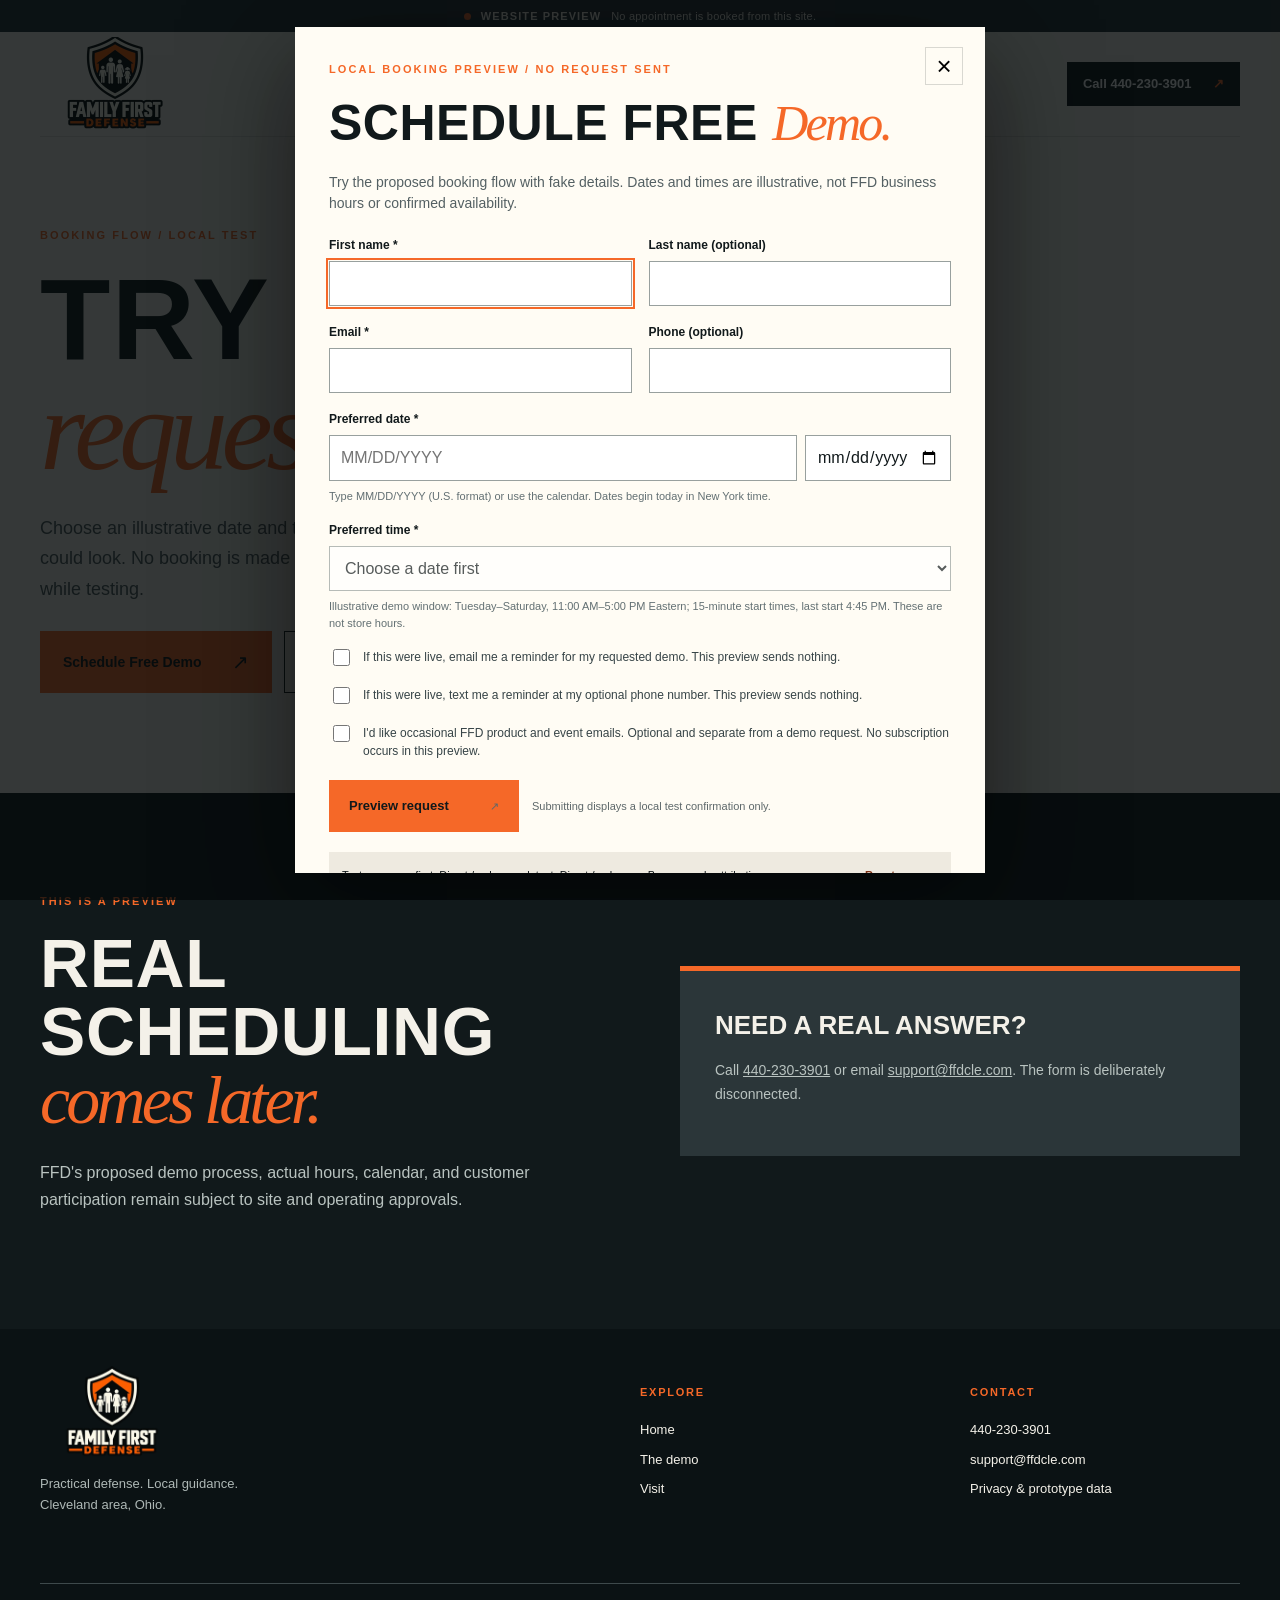
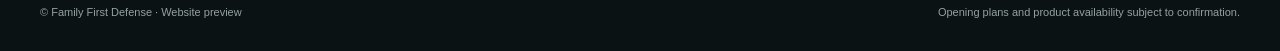
==== book-demo/index.html @ 0f78b543 "Add public FFD preview site" ====
<!doctype html><html lang="en"><head><meta charset="utf-8"><meta name="viewport" content="width=device-width, initial-scale=1"><meta name="robots" content="noindex,nofollow"><meta name="theme-color" content="#101719"><title>Demo Booking Preview | Family First Defense</title><meta name="description" content="Test the proposed Family First Defense demo request flow for the planned Parma-area showroom. This local preview does not book an appointment or send a message."><link rel="icon" href="../assets/logo-shield.png" type="image/png"><link rel="stylesheet" href="../styles.css"><script src="../app.js" defer></script></head><body data-page="book-demo"><a class="skip-link" href="#main">Skip to content</a><div class="preview-bar"><span class="preview-dot"></span><strong>Website preview</strong><span>No appointment is booked from this site.</span></div><header class="site-header wrap"><a class="brand" href="../" aria-label="Family First Defense home"><img src="../assets/logo-lockup.webp" width="150" height="100" alt="Family First Defense"></a><nav class="desktop-nav" aria-label="Main navigation"><a href="../">Home</a><a href="../demo/">The demo</a><a href="../visit/">Visit</a><a href="../privacy/">Privacy</a></nav><a class="header-phone" href="tel:+14402303901">Call 440-230-3901 <span aria-hidden="true">↗</span></a><button class="menu-button" type="button" aria-expanded="false" aria-controls="mobile-nav">Menu <span aria-hidden="true">☰</span></button></header><nav id="mobile-nav" class="mobile-nav" aria-label="Mobile navigation" hidden><a href="../">Home</a><a href="../demo/">The demo</a><a href="../visit/">Visit</a><a href="../privacy/">Privacy</a><a href="tel:+14402303901">Call us</a></nav><main id="main"><section class="page-hero wrap"><p class="eyebrow">BOOKING FLOW / LOCAL TEST</p><h1>Try the demo <em>request preview.</em></h1><p>Choose an illustrative date and time, then see how a future request confirmation could look. No booking is made and no information is sent. Use fake contact details while testing.</p><div class="page-actions"><button class="button button-primary button-xl" type="button" data-demo-open>Schedule Free Demo <span aria-hidden="true">↗</span></button><a class="button button-dark-outline button-xl" href="../demo/">Learn about the demo <span aria-hidden="true">↗</span></a></div></section><section class="contrast-section"><div class="wrap detail-split"><div><p class="eyebrow">THIS IS A PREVIEW</p><h2>Real scheduling <em>comes later.</em></h2><p>FFD's proposed demo process, actual hours, calendar, and customer participation remain subject to site and operating approvals.</p></div><div class="note-card"><strong>Need a real answer?</strong><p>Call <a href="tel:+14402303901">440-230-3901</a> or email <a href="mailto:support@ffdcle.com">support@ffdcle.com</a>. The form is deliberately disconnected.</p></div></div></section></main><footer class="footer"><div class="wrap footer-main"><div><img src="../assets/logo-lockup.webp" width="144" height="96" alt="Family First Defense"><p>Practical defense. Local guidance.<br>Cleveland area, Ohio.</p></div><div><strong>Explore</strong><a href="../">Home</a><a href="../demo/">The demo</a><a href="../visit/">Visit</a></div><div><strong>Contact</strong><a href="tel:+14402303901">440-230-3901</a><a href="mailto:support@ffdcle.com">support@ffdcle.com</a><a href="../privacy/">Privacy &amp; prototype data</a></div></div><div class="wrap footer-bottom"><span>© Family First Defense · Website preview</span><span>Opening plans and product availability subject to confirmation.</span></div></footer></body></html>
---- styles.css ----
:root{--ink:#11191b;--ink2:#253135;--cream:#f4f1e9;--paper:#fffcf4;--orange:#f56828;--orange2:#ff8d50;--muted:#647075;--line:#d9d8d1;--white:#fff;--max:1240px}
*{box-sizing:border-box}html{scroll-behavior:smooth}body{margin:0;background:var(--cream);color:var(--ink);font-family:Arial,Helvetica,sans-serif;line-height:1.5}body.modal-open{overflow:hidden}button,input,select{font:inherit}button{cursor:pointer}a{color:inherit}img{max-width:100%}[hidden]{display:none!important}::selection{background:var(--orange);color:var(--ink)}:focus-visible{outline:3px solid var(--orange);outline-offset:4px}.wrap{width:min(calc(100% - 80px),var(--max));margin-inline:auto}.skip-link{position:absolute;left:20px;top:-100px;z-index:100;background:var(--white);padding:10px}.skip-link:focus{top:8px}
.preview-bar{min-height:32px;background:#273237;color:#fbf7ee;display:flex;align-items:center;justify-content:center;gap:10px;padding:6px 20px;font-size:11px;letter-spacing:.02em;text-align:center}.preview-bar strong{text-transform:uppercase;letter-spacing:.1em}.preview-dot{width:7px;height:7px;border-radius:50%;background:var(--orange);flex:none}.site-header{height:104px;display:flex;align-items:center;justify-content:space-between;gap:32px}.brand{display:flex;align-items:center;width:150px;height:94px;overflow:hidden}.brand img{width:150px;height:100px;object-fit:contain;filter:drop-shadow(0 0 0 transparent)}.desktop-nav{display:flex;gap:34px;font-size:13px;font-weight:700}.desktop-nav a{text-decoration:none;border-bottom:2px solid transparent;padding:6px 0}.desktop-nav a:hover,.desktop-nav a[aria-current]{border-color:var(--orange)}.header-phone{font-weight:800;font-size:13px;text-decoration:none;background:var(--ink);color:var(--white);padding:12px 16px;white-space:nowrap}.header-phone span{color:var(--orange);margin-left:18px}.menu-button,.mobile-nav{display:none}
.eyebrow{font-size:11px!important;font-weight:800;letter-spacing:.19em;text-transform:uppercase;line-height:1.5;color:var(--orange);margin:0 0 20px!important}.eyebrow-line{display:inline-block;width:25px;border-top:2px solid currentColor;vertical-align:middle;margin-right:8px}.hero{min-height:660px;display:grid;grid-template-columns:1.15fr .85fr;align-items:stretch;gap:44px;padding-bottom:54px}.hero-copy{align-self:center;padding:20px 0 36px}.hero h1,.page-hero h1,.radio-hero h1{font-family:Impact,'Arial Narrow',Arial,sans-serif;text-transform:uppercase;letter-spacing:.012em;line-height:.96;font-weight:900;margin:0;max-width:760px}.hero h1{font-size:clamp(64px,7.2vw,112px)}h1 em,h2 em{font-family:Georgia,serif;text-transform:none;font-weight:400;letter-spacing:-.055em;color:var(--orange);font-style:italic}.hero-intro{font-size:17px;max-width:580px;line-height:1.65;margin:28px 0 28px;color:#384448}.hero-actions,.page-actions,.closing-actions{display:flex;gap:12px;flex-wrap:wrap}.button{border:1.5px solid transparent;display:inline-flex;align-items:center;justify-content:space-between;gap:30px;min-height:52px;padding:13px 19px;text-decoration:none;font-weight:800;font-size:13px;line-height:1.2;transition:transform .18s,background .18s,color .18s}.button:hover{transform:translateY(-2px)}.button span{font-size:20px;font-weight:400;line-height:0}.button-xl{min-height:62px;padding:18px 22px;font-size:14px}.button-primary{background:var(--orange);color:var(--ink)}.button-primary:hover{background:var(--orange2)}.button-outline{border-color:var(--ink);color:var(--ink);background:transparent}.button-outline:hover,.button-dark-outline:hover{background:var(--ink);color:var(--white)}.button-dark-outline{border-color:var(--ink);color:var(--ink);background:transparent}.micro-note{font-size:12px;color:var(--muted);margin:14px 0 0}.hero-art{min-height:610px;position:relative;overflow:hidden;background:#182124;color:var(--cream)}.hero-art-grid{position:absolute;inset:0;background-image:linear-gradient(#ffffff0c 1px,transparent 1px),linear-gradient(90deg,#ffffff0c 1px,transparent 1px);background-size:41px 41px;transform:perspective(500px) rotateX(10deg) scale(1.1)}.hero-art-circle{position:absolute;border:1px solid #e9e9db26;border-radius:50%;aspect-ratio:1}.circle-one{width:660px;left:4%;top:-10%}.circle-two{width:420px;left:25%;top:10%}.art-index{position:absolute;top:26px;left:30px;font-size:10px;letter-spacing:.24em;color:#c7ccc8}.hero-art-card{position:absolute;width:72%;min-height:400px;top:14%;left:15%;background:var(--orange);transform:rotate(-5deg);box-shadow:22px 25px 0 #080c0d80;padding:22px;display:flex;align-items:flex-start;flex-direction:column;justify-content:space-between;overflow:hidden}.hero-art-card::after{content:"";position:absolute;width:260px;height:260px;border:1px solid #1b2424aa;border-radius:50%;right:-85px;top:-100px}.hero-art-card img{width:46%;max-width:170px;max-height:170px;object-fit:contain;align-self:flex-end}.hero-art-card strong{font-family:Impact,'Arial Narrow',Arial,sans-serif;font-size:clamp(38px,4.6vw,68px);line-height:.9;letter-spacing:.015em}.hero-art-card>span{font-size:10px;font-weight:900;letter-spacing:.15em}.hero-art-bottom{position:absolute;bottom:24px;left:28px;right:28px;display:flex;justify-content:space-between;font-weight:800;letter-spacing:.16em;line-height:1.5;font-size:9px}.hero-art-bottom span:last-child{text-align:right}
.ticker{overflow:hidden;background:var(--orange);border-block:1px solid var(--ink);height:54px;display:flex;align-items:center;white-space:nowrap;font-family:Impact,'Arial Narrow',Arial,sans-serif;font-size:20px;letter-spacing:.08em}.ticker div{min-width:max-content;animation:marquee 32s linear infinite}.ticker span{margin:0 30px}@keyframes marquee{to{transform:translateX(-50%)}}@media(prefers-reduced-motion:reduce){.ticker div{animation:none}html{scroll-behavior:auto}}
.section{padding-block:108px}.section-heading{display:grid;grid-template-columns:1.1fr .9fr;align-items:end;column-gap:40px;margin-bottom:38px}.section-heading .eyebrow{grid-column:1/-1}.section-heading h2{margin-bottom:0}.section-heading>p:last-child{font-size:15px;color:#4d595c;max-width:480px;margin:0;line-height:1.65}h2{font-family:Impact,'Arial Narrow',Arial,sans-serif;text-transform:uppercase;font-size:clamp(46px,5.3vw,76px);font-weight:900;line-height:1;letter-spacing:.01em;margin:0 0 24px}h3{font-family:Impact,'Arial Narrow',Arial,sans-serif;text-transform:uppercase;letter-spacing:.015em;font-size:26px;line-height:1.1;margin:0 0 14px}.offer-grid{display:grid;grid-template-columns:1.2fr 1fr 1fr;gap:14px}.offer-card{min-height:435px;background:var(--paper);border:1px solid var(--line);padding:24px;display:flex;flex-direction:column}.offer-card p{font-size:14px;color:#49565a;line-height:1.6;margin:0 0 17px}.offer-card a,.text-link{margin-top:auto;text-decoration:none;border-bottom:1px solid currentColor;align-self:flex-start;font-size:13px;font-weight:800;padding:5px 0}.offer-card a span,.text-link span{color:var(--orange);margin-left:10px}.card-number{font-size:10px;letter-spacing:.16em;font-weight:900;color:var(--orange)}.offer-feature{background:#e8e3d8}.product-visual{height:205px;display:grid;place-items:center;position:relative;margin:14px -24px 20px;background:repeating-linear-gradient(145deg,#e6e1d7 0,#e6e1d7 2px,#ede9df 2px,#ede9df 14px);overflow:hidden}.product-outline{width:70%;height:90px;border:4px dashed #717978;transform:rotate(-8deg);border-radius:14px 40px 12px 12px;opacity:.5}.product-visual span{position:absolute;bottom:15px;left:18px;font-size:9px;letter-spacing:.09em;font-weight:800;background:#ffffffd9;padding:5px}.card-icon{font-family:Georgia,serif;color:var(--orange);font-size:94px;margin:auto 0 55px;line-height:1}.contrast-section{background:var(--ink);color:var(--cream)}.difference-layout{display:grid;grid-template-columns:1fr 1fr;gap:80px;padding-block:110px}.difference-layout h2{max-width:570px}.difference-layout .large-copy{font-size:19px;line-height:1.6;color:#c5cbc9;max-width:490px;margin-bottom:34px}.text-link.light{color:var(--cream)}.difference-list>div{display:grid;grid-template-columns:44px 1fr;gap:16px;padding:30px 0;border-bottom:1px solid #566062}.difference-list>div:first-child{padding-top:0}.difference-list span{font-size:12px;color:var(--orange);font-weight:900}.difference-list p{color:#b6c0bf;font-size:14px;margin:0;max-width:350px}.demo-teaser{display:grid;grid-template-columns:1fr 1fr;gap:70px;align-items:center}.demo-teaser>div:last-child p:not(.eyebrow){max-width:550px;color:#4a565a;line-height:1.7}.demo-teaser .button{margin-top:18px}.demo-graphic{height:510px;background:#f56828;position:relative;overflow:hidden;padding:26px;display:flex;flex-direction:column;justify-content:space-between}.demo-graphic::before{content:"";position:absolute;inset:0;background-image:linear-gradient(#1321251b 1px,transparent 1px),linear-gradient(90deg,#1321251b 1px,transparent 1px);background-size:30px 30px}.graphic-rings{position:absolute;inset:0;display:grid;place-items:center}.graphic-rings span{position:absolute;border:2px solid #18212462;border-radius:50%;width:220px;height:220px}.graphic-rings span:nth-child(2){width:360px;height:360px}.graphic-rings span:nth-child(3){width:510px;height:510px}.demo-graphic b{position:relative;font-family:Impact,'Arial Narrow',Arial,sans-serif;font-size:clamp(75px,8vw,116px);line-height:.86;letter-spacing:.01em;margin:auto 0}.graphic-corner,.graphic-footer{position:relative;font-size:10px;letter-spacing:.15em;font-weight:900}.graphic-footer{text-align:right}.visit-band{background:#e3dfd4}.visit-band-layout{display:grid;grid-template-columns:1fr .82fr;gap:80px;align-items:center;padding-block:95px}.visit-band p:not(.eyebrow){max-width:570px;color:#465154;line-height:1.7}.visit-panel{background:var(--ink);color:var(--cream);padding:34px;display:flex;flex-direction:column;align-items:flex-start;gap:16px}.visit-panel strong{font-family:Impact,'Arial Narrow',Arial,sans-serif;font-size:37px;text-transform:uppercase}.visit-panel p{color:#c7cdca!important;font-size:14px;margin:0 0 8px}.visit-panel a{width:100%;border-top:1px solid #495355;text-decoration:none;padding-top:14px;display:flex;justify-content:space-between;font-weight:800;font-size:13px}.visit-panel a span{color:var(--orange)}.status-pill{border:1px solid var(--orange);color:var(--orange);font-size:10px;letter-spacing:.16em;padding:7px 9px;font-weight:900}.closing{text-align:center;padding-block:115px}.closing h2{margin-bottom:30px}.closing-actions{justify-content:center}.closing .micro-note{margin-top:18px}.footer{background:#0b1214;color:var(--cream)}.footer-main{padding:55px 0;display:grid;grid-template-columns:2fr 1fr 1fr;gap:60px}.footer-main>div{display:flex;flex-direction:column;align-items:flex-start;gap:10px}.footer img{object-fit:contain;margin:-19px 0 -10px}.footer p{font-size:13px;color:#aeb8b6;line-height:1.6}.footer strong{font-size:11px;color:var(--orange);text-transform:uppercase;letter-spacing:.16em;margin-bottom:10px}.footer a{font-size:13px;text-decoration:none}.footer a:hover{text-decoration:underline}.footer-bottom{border-top:1px solid #3e494b;padding:20px 0 30px;display:flex;justify-content:space-between;color:#95a19f;font-size:11px;gap:16px}
.page-hero{padding-block:90px 100px;border-top:1px solid var(--line);max-width:var(--max)}.page-hero h1{max-width:980px;font-size:clamp(72px,9vw,128px)}.page-hero>p:not(.eyebrow){font-size:18px;line-height:1.7;color:#4b575a;max-width:670px;margin:27px 0}.steps{display:grid;grid-template-columns:repeat(4,1fr);gap:14px}.steps.three{grid-template-columns:repeat(3,1fr)}.steps article{padding:26px;min-height:290px;border:1px solid var(--line);background:var(--paper)}.steps article>span{display:block;color:var(--orange);font-size:14px;font-weight:900;margin-bottom:55px}.steps p{font-size:14px;color:#4e585a;line-height:1.6}.steps a{display:inline-block;margin-top:15px;text-decoration:none;border-bottom:1px solid currentColor;font-weight:800;font-size:13px}.detail-split{display:grid;grid-template-columns:1fr 1fr;gap:80px;padding-block:100px;align-items:center}.detail-split p:not(.eyebrow){color:#b9c3c0;line-height:1.7;max-width:560px}.note-card{background:#2b3639;padding:35px;border-top:5px solid var(--orange)}.note-card strong{font-family:Impact,'Arial Narrow',Arial,sans-serif;text-transform:uppercase;font-size:26px}.note-card p{font-size:14px!important}.video-section{display:grid;grid-template-columns:.85fr 1.15fr;gap:70px;align-items:center}.video-section p:not(.eyebrow){color:#4f5b5e;line-height:1.7}.video-placeholder{min-height:340px;background:#273237;color:var(--cream);display:flex;flex-direction:column;justify-content:center;align-items:center;text-align:center;gap:16px;padding:25px}.video-placeholder>span{border:2px solid var(--orange);width:78px;height:78px;border-radius:50%;display:grid;place-items:center;color:var(--orange);font-size:26px;padding-left:5px}.video-placeholder strong{font-family:Impact,'Arial Narrow',Arial,sans-serif;text-transform:uppercase;font-size:29px}.video-placeholder small{color:#bec8c5;max-width:250px}.visit-details{display:grid;grid-template-columns:repeat(3,1fr);gap:14px}.visit-details article{padding:28px;background:var(--paper);border-top:4px solid var(--orange);min-height:300px}.visit-details span{font-size:10px;letter-spacing:.13em;color:var(--orange);font-weight:900}.visit-details h3{margin-top:50px}.visit-details p{font-size:14px;color:#4f5a5c;line-height:1.6}.contact-stack{display:flex;flex-direction:column}.contact-stack a{border-bottom:1px solid #566163;display:grid;grid-template-columns:70px 1fr 20px;gap:14px;align-items:center;padding:24px 0;text-decoration:none}.contact-stack a span{color:var(--orange);font-size:10px;font-weight:900;letter-spacing:.1em}.contact-stack a strong{font-size:20px;overflow-wrap:anywhere}.policy{max-width:840px}.policy h2{font-size:38px;margin:40px 0 10px}.policy h2:first-child{margin-top:0}.policy p{font-size:16px;line-height:1.75;color:#3b474a}.policy a{font-weight:800}.policy-date{font-size:12px!important;color:var(--muted)!important;margin-top:40px}.radio-hero{border-top:1px solid var(--line);display:grid;grid-template-columns:1.2fr .8fr;gap:60px;align-items:center;padding-block:95px}.radio-hero h1{font-size:clamp(68px,7.3vw,106px)}.radio-hero p:not(.eyebrow):not(.micro-note){max-width:640px;font-size:17px;line-height:1.7;color:#4b585b}.radio-card{height:450px;background:var(--orange);padding:26px;display:flex;flex-direction:column;justify-content:space-between;position:relative;overflow:hidden;box-shadow:17px 18px 0 var(--ink)}.radio-card:before{content:"";width:500px;height:500px;border-radius:50%;border:1px solid #11191b80;position:absolute;top:-130px;left:80px}.radio-card span{font-size:10px;letter-spacing:.18em;font-weight:900}.radio-card strong{font-family:Impact,'Arial Narrow',Arial,sans-serif;font-size:clamp(57px,5.5vw,85px);line-height:.92;position:relative}.radio-card img{position:absolute;width:130px;right:10px;bottom:0;object-fit:contain}
/* Dialog and form */
.modal-backdrop{position:fixed;inset:0;background:#050b0ccc;z-index:50;display:grid;place-items:center;padding:20px;overflow-y:auto}.booking-dialog{position:relative;width:min(100%,690px);max-height:min(94vh,960px);overflow-y:auto;background:var(--paper);box-shadow:0 28px 100px #0008;padding:34px}.modal-close{position:absolute;right:22px;top:20px;width:38px;height:38px;border:1px solid var(--line);background:transparent;font-size:26px;line-height:1}.booking-dialog h2{font-size:50px;margin-right:38px}.modal-intro{font-size:14px;color:#546063;margin:0 0 22px;line-height:1.5}.form-grid{display:grid;grid-template-columns:1fr 1fr;gap:17px}.field{display:flex;flex-direction:column;gap:7px}.field label{font-size:12px;font-weight:800}.field input,.field select{width:100%;min-height:45px;border:1px solid #98a09e;background:#fff;padding:9px 11px;color:var(--ink);border-radius:0}.field input:focus,.field select:focus{outline:2px solid var(--orange);outline-offset:1px}.field input[aria-invalid="true"]{border-color:#ad271e}.field-full{grid-column:1/-1}.date-row{display:grid;grid-template-columns:1fr auto;gap:8px}.picker-wrap{display:flex;align-items:center}.picker-wrap input{max-width:146px;color:var(--ink)}.field-help{font-size:11px;color:#637073;margin:0}.form-errors{background:#fff1eb;color:#8e2d13;padding:10px 12px;font-size:12px;border-left:3px solid #b33716;margin:15px 0}.check-row{display:flex;align-items:flex-start;gap:10px;margin:17px 0;font-size:12px;color:#374447;line-height:1.5}.check-row input{width:17px;height:17px;flex:none;margin-top:1px;accent-color:var(--orange)}.form-footer{display:flex;gap:13px;align-items:center;margin-top:20px}.form-footer .button{min-width:190px}.form-footer span{font-size:11px;color:#5e686a}.attribution{margin:20px 0 0;background:#eeeae0;padding:11px 13px;display:flex;align-items:center;justify-content:space-between;gap:15px}.attribution p{margin:0;font-size:11px;line-height:1.5}.attribution button,.inline-button{border:0;background:transparent;color:#7d3115;text-decoration:underline;font-size:11px;font-weight:800;padding:4px;white-space:nowrap}.confirmation{padding:18px 0}.confirmation .success-icon{width:56px;height:56px;background:var(--orange);display:grid;place-items:center;font-size:26px;margin-bottom:20px}.confirmation h2{font-size:49px}.confirmation p{line-height:1.6}.confirmation dl{display:grid;grid-template-columns:110px 1fr;gap:7px 12px;background:#ebe6dc;padding:17px;margin:23px 0;font-size:13px}.confirmation dt{color:#677074}.confirmation dd{margin:0;font-weight:800;overflow-wrap:anywhere}.confirmation .button{margin-top:12px}
@media(max-width:1060px){.hero{grid-template-columns:1fr .85fr;gap:26px}.hero h1{font-size:clamp(65px,7vw,83px)}.hero-art-card strong{font-size:52px}.offer-grid{grid-template-columns:1.2fr 1fr}.offer-card:last-child{grid-column:1/-1;min-height:230px}.offer-card:last-child .card-icon{display:none}.difference-layout,.demo-teaser,.visit-band-layout{gap:40px}}
@media(max-width:760px){.wrap{width:min(calc(100% - 34px),var(--max))}.preview-bar{justify-content:flex-start;font-size:10px}.preview-bar span:last-child{display:none}.site-header{height:80px}.brand{width:112px;height:75px}.brand img{width:112px;height:75px}.desktop-nav,.header-phone{display:none}.menu-button{display:flex;align-items:center;gap:14px;background:var(--ink);color:var(--white);border:0;padding:11px 14px;font-size:12px;font-weight:800}.menu-button span{color:var(--orange)}.mobile-nav:not([hidden]){display:flex;flex-direction:column;background:var(--ink);color:var(--white);padding:10px 17px;position:absolute;z-index:20;left:0;right:0}.mobile-nav a{text-decoration:none;padding:13px 5px;border-bottom:1px solid #455052;font-size:14px}.hero{grid-template-columns:1fr;gap:22px;padding-bottom:22px}.hero-copy{padding:28px 0 0}.hero h1{font-size:clamp(60px,13vw,93px)}.hero-intro{font-size:15px;margin:23px 0}.hero-actions .button{flex:1 1 190px}.hero-art{min-height:440px}.hero-art-card{min-height:310px;width:66%;left:17%;top:15%}.hero-art-card strong{font-size:clamp(38px,7vw,56px)}.hero-art-card img{max-width:100px}.ticker{height:48px;font-size:18px}.section{padding-block:70px}.section-heading{display:block}.section-heading>p:last-child{margin-top:20px}.offer-grid{grid-template-columns:1fr}.offer-card,.offer-card:last-child{grid-column:auto;min-height:0}.offer-card:not(.offer-feature){min-height:230px}.offer-card .card-icon{font-size:65px;margin:30px 0 20px}.offer-card:last-child .card-icon{display:block}.difference-layout,.demo-teaser,.visit-band-layout,.detail-split,.video-section,.radio-hero{grid-template-columns:1fr;gap:35px}.difference-layout,.detail-split{padding-block:70px}.difference-list>div{padding:22px 0}.demo-graphic{height:410px}.demo-teaser{gap:42px}.visit-band-layout{padding-block:70px}.closing{padding-block:78px}.footer-main{grid-template-columns:1fr 1fr;gap:30px}.footer-main>div:first-child{grid-column:1/-1}.footer-bottom{flex-direction:column}.page-hero{padding-block:65px 70px}.page-hero h1,.radio-hero h1{font-size:clamp(60px,11vw,84px)}.page-hero>p:not(.eyebrow){font-size:16px}.steps,.steps.three,.visit-details{grid-template-columns:1fr 1fr}.steps article{min-height:240px}.radio-hero{padding-block:65px}.radio-card{height:360px}.radio-card strong{font-size:70px}.contact-stack a strong{font-size:16px}}
@media(max-width:520px){.hero h1{font-size:clamp(57px,14vw,75px)}.hero-art{min-height:360px}.hero-art-card{min-height:270px}.hero-art-card strong{font-size:38px}.hero-art-bottom{font-size:7px}.hero-art-card>span{font-size:8px}.hero-actions,.closing-actions,.page-actions{flex-direction:column}.hero-actions .button,.closing-actions .button,.page-actions .button{width:100%;flex:auto}.section-heading h2,h2{font-size:clamp(43px,11vw,61px)}.steps,.steps.three,.visit-details{grid-template-columns:1fr}.steps article{min-height:0}.steps article>span{margin-bottom:35px}.visit-details article{min-height:0}.visit-details h3{margin-top:35px}.demo-graphic{height:350px}.demo-graphic b{font-size:74px}.footer-main{grid-template-columns:1fr}.footer-main>div:first-child{grid-column:auto}.radio-card{height:330px}.radio-card strong{font-size:59px}.booking-dialog{padding:22px;max-height:96vh}.booking-dialog h2,.confirmation h2{font-size:40px}.form-grid{grid-template-columns:1fr;gap:12px}.field-full{grid-column:auto}.date-row{grid-template-columns:1fr}.picker-wrap input{max-width:none}.form-footer{flex-direction:column;align-items:stretch}.form-footer .button{width:100%}.confirmation dl{grid-template-columns:85px 1fr}}

/* Media assets stay optional: the graphic remains useful without a network connection. */
.product-visual .byrna-product{position:absolute;inset:0;width:100%;height:100%;object-fit:contain;mix-blend-mode:multiply;padding:9px}.hero-video-toggle{position:absolute;z-index:3;right:22px;bottom:75px;border:1px solid #f5eee1;background:#11191be8;color:#fff;padding:10px 13px;display:flex;align-items:center;gap:12px;font-size:11px;font-weight:900;letter-spacing:.1em}.hero-video-toggle:hover{background:var(--orange);color:var(--ink)}.hero-video-toggle span{white-space:nowrap}.hero-video-player{position:absolute;z-index:4;inset:0;background:#11191b;display:grid;place-items:center}.hero-video-player video{width:100%;height:100%;object-fit:contain}.hero-video-player button{position:absolute;top:14px;right:14px;border:0;background:var(--orange);padding:8px 12px;font-size:12px;font-weight:800}.video-gallery{grid-column:1/-1;display:grid;grid-template-columns:repeat(2,1fr);gap:16px;margin-top:18px}.video-card{background:var(--ink);color:var(--cream);min-width:0}.video-stage{aspect-ratio:16/9;position:relative;background:radial-gradient(circle at 68% 35%,#f5682860 0,#f5682860 8%,transparent 36%),repeating-linear-gradient(145deg,#273336 0,#273336 2px,#1a2427 2px,#1a2427 25px);display:grid;place-items:center}.video-stage iframe{border:0;width:100%;height:100%}.video-stage button{border:2px solid var(--orange);border-radius:50%;width:75px;height:75px;background:#11191beb;color:var(--orange);font-size:30px;padding-left:6px}.video-stage button:hover{background:var(--orange);color:var(--ink)}.video-card-copy{padding:18px 20px 22px}.video-card-copy span{color:var(--orange);font-size:10px;letter-spacing:.13em;font-weight:900}.video-card-copy h3{font-size:25px;margin:8px 0}.video-card-copy p{font-size:12px!important;color:#c2cac7!important;margin:0 0 12px}.video-card-copy a{font-size:12px;color:var(--cream)}.visually-hidden{position:absolute!important;width:1px!important;height:1px!important;padding:0!important;margin:-1px!important;overflow:hidden!important;clip:rect(0,0,0,0)!important;white-space:nowrap!important;border:0!important}
@media(max-width:760px){.video-gallery{grid-template-columns:1fr}.hero-video-toggle{bottom:65px}}
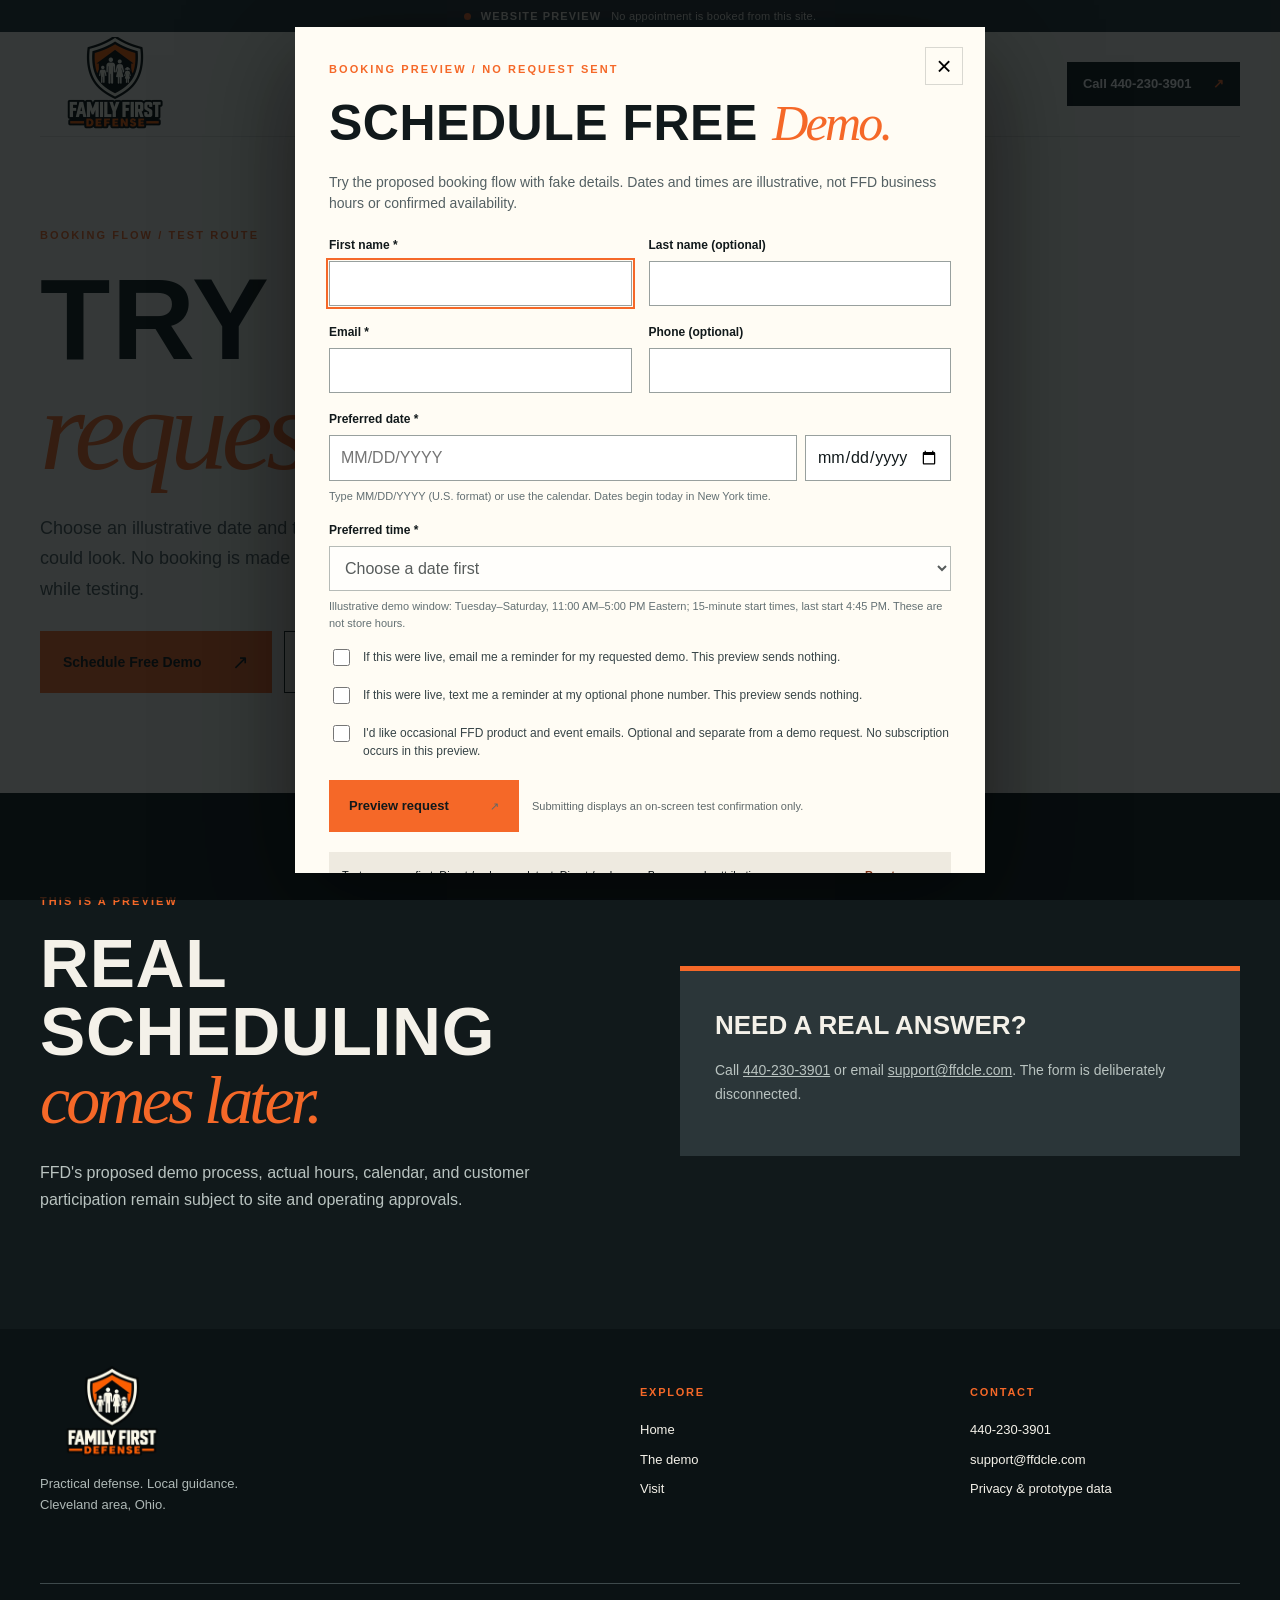
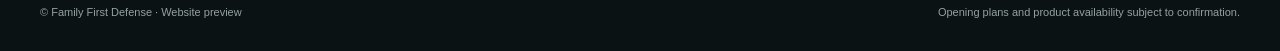
==== commit 4be4e9e7: "Clarify preview booking copy" ====
--- a/book-demo/index.html
+++ b/book-demo/index.html
@@ -1 +1 @@
-<!doctype html><html lang="en"><head><meta charset="utf-8"><meta name="viewport" content="width=device-width, initial-scale=1"><meta name="robots" content="noindex,nofollow"><meta name="theme-color" content="#101719"><title>Demo Booking Preview | Family First Defense</title><meta name="description" content="Test the proposed Family First Defense demo request flow for the planned Parma-area showroom. This local preview does not book an appointment or send a message."><link rel="icon" href="../assets/logo-shield.png" type="image/png"><link rel="stylesheet" href="../styles.css"><script src="../app.js" defer></script></head><body data-page="book-demo"><a class="skip-link" href="#main">Skip to content</a><div class="preview-bar"><span class="preview-dot"></span><strong>Website preview</strong><span>No appointment is booked from this site.</span></div><header class="site-header wrap"><a class="brand" href="../" aria-label="Family First Defense home"><img src="../assets/logo-lockup.webp" width="150" height="100" alt="Family First Defense"></a><nav class="desktop-nav" aria-label="Main navigation"><a href="../">Home</a><a href="../demo/">The demo</a><a href="../visit/">Visit</a><a href="../privacy/">Privacy</a></nav><a class="header-phone" href="tel:+14402303901">Call 440-230-3901 <span aria-hidden="true">↗</span></a><button class="menu-button" type="button" aria-expanded="false" aria-controls="mobile-nav">Menu <span aria-hidden="true">☰</span></button></header><nav id="mobile-nav" class="mobile-nav" aria-label="Mobile navigation" hidden><a href="../">Home</a><a href="../demo/">The demo</a><a href="../visit/">Visit</a><a href="../privacy/">Privacy</a><a href="tel:+14402303901">Call us</a></nav><main id="main"><section class="page-hero wrap"><p class="eyebrow">BOOKING FLOW / LOCAL TEST</p><h1>Try the demo <em>request preview.</em></h1><p>Choose an illustrative date and time, then see how a future request confirmation could look. No booking is made and no information is sent. Use fake contact details while testing.</p><div class="page-actions"><button class="button button-primary button-xl" type="button" data-demo-open>Schedule Free Demo <span aria-hidden="true">↗</span></button><a class="button button-dark-outline button-xl" href="../demo/">Learn about the demo <span aria-hidden="true">↗</span></a></div></section><section class="contrast-section"><div class="wrap detail-split"><div><p class="eyebrow">THIS IS A PREVIEW</p><h2>Real scheduling <em>comes later.</em></h2><p>FFD's proposed demo process, actual hours, calendar, and customer participation remain subject to site and operating approvals.</p></div><div class="note-card"><strong>Need a real answer?</strong><p>Call <a href="tel:+14402303901">440-230-3901</a> or email <a href="mailto:support@ffdcle.com">support@ffdcle.com</a>. The form is deliberately disconnected.</p></div></div></section></main><footer class="footer"><div class="wrap footer-main"><div><img src="../assets/logo-lockup.webp" width="144" height="96" alt="Family First Defense"><p>Practical defense. Local guidance.<br>Cleveland area, Ohio.</p></div><div><strong>Explore</strong><a href="../">Home</a><a href="../demo/">The demo</a><a href="../visit/">Visit</a></div><div><strong>Contact</strong><a href="tel:+14402303901">440-230-3901</a><a href="mailto:support@ffdcle.com">support@ffdcle.com</a><a href="../privacy/">Privacy &amp; prototype data</a></div></div><div class="wrap footer-bottom"><span>© Family First Defense · Website preview</span><span>Opening plans and product availability subject to confirmation.</span></div></footer></body></html>
+<!doctype html><html lang="en"><head><meta charset="utf-8"><meta name="viewport" content="width=device-width, initial-scale=1"><meta name="robots" content="noindex,nofollow"><meta name="theme-color" content="#101719"><title>Demo Booking Preview | Family First Defense</title><meta name="description" content="Test the proposed Family First Defense demo request flow for the planned Parma-area showroom. This local preview does not book an appointment or send a message."><link rel="icon" href="../assets/logo-shield.png" type="image/png"><link rel="stylesheet" href="../styles.css"><script src="../app.js" defer></script></head><body data-page="book-demo"><a class="skip-link" href="#main">Skip to content</a><div class="preview-bar"><span class="preview-dot"></span><strong>Website preview</strong><span>No appointment is booked from this site.</span></div><header class="site-header wrap"><a class="brand" href="../" aria-label="Family First Defense home"><img src="../assets/logo-lockup.webp" width="150" height="100" alt="Family First Defense"></a><nav class="desktop-nav" aria-label="Main navigation"><a href="../">Home</a><a href="../demo/">The demo</a><a href="../visit/">Visit</a><a href="../privacy/">Privacy</a></nav><a class="header-phone" href="tel:+14402303901">Call 440-230-3901 <span aria-hidden="true">↗</span></a><button class="menu-button" type="button" aria-expanded="false" aria-controls="mobile-nav">Menu <span aria-hidden="true">☰</span></button></header><nav id="mobile-nav" class="mobile-nav" aria-label="Mobile navigation" hidden><a href="../">Home</a><a href="../demo/">The demo</a><a href="../visit/">Visit</a><a href="../privacy/">Privacy</a><a href="tel:+14402303901">Call us</a></nav><main id="main"><section class="page-hero wrap"><p class="eyebrow">BOOKING FLOW / TEST ROUTE</p><h1>Try the demo <em>request preview.</em></h1><p>Choose an illustrative date and time, then see how a future request confirmation could look. No booking is made and no information is sent. Use fake contact details while testing.</p><div class="page-actions"><button class="button button-primary button-xl" type="button" data-demo-open>Schedule Free Demo <span aria-hidden="true">↗</span></button><a class="button button-dark-outline button-xl" href="../demo/">Learn about the demo <span aria-hidden="true">↗</span></a></div></section><section class="contrast-section"><div class="wrap detail-split"><div><p class="eyebrow">THIS IS A PREVIEW</p><h2>Real scheduling <em>comes later.</em></h2><p>FFD's proposed demo process, actual hours, calendar, and customer participation remain subject to site and operating approvals.</p></div><div class="note-card"><strong>Need a real answer?</strong><p>Call <a href="tel:+14402303901">440-230-3901</a> or email <a href="mailto:support@ffdcle.com">support@ffdcle.com</a>. The form is deliberately disconnected.</p></div></div></section></main><footer class="footer"><div class="wrap footer-main"><div><img src="../assets/logo-lockup.webp" width="144" height="96" alt="Family First Defense"><p>Practical defense. Local guidance.<br>Cleveland area, Ohio.</p></div><div><strong>Explore</strong><a href="../">Home</a><a href="../demo/">The demo</a><a href="../visit/">Visit</a></div><div><strong>Contact</strong><a href="tel:+14402303901">440-230-3901</a><a href="mailto:support@ffdcle.com">support@ffdcle.com</a><a href="../privacy/">Privacy &amp; prototype data</a></div></div><div class="wrap footer-bottom"><span>© Family First Defense · Website preview</span><span>Opening plans and product availability subject to confirmation.</span></div></footer></body></html>
